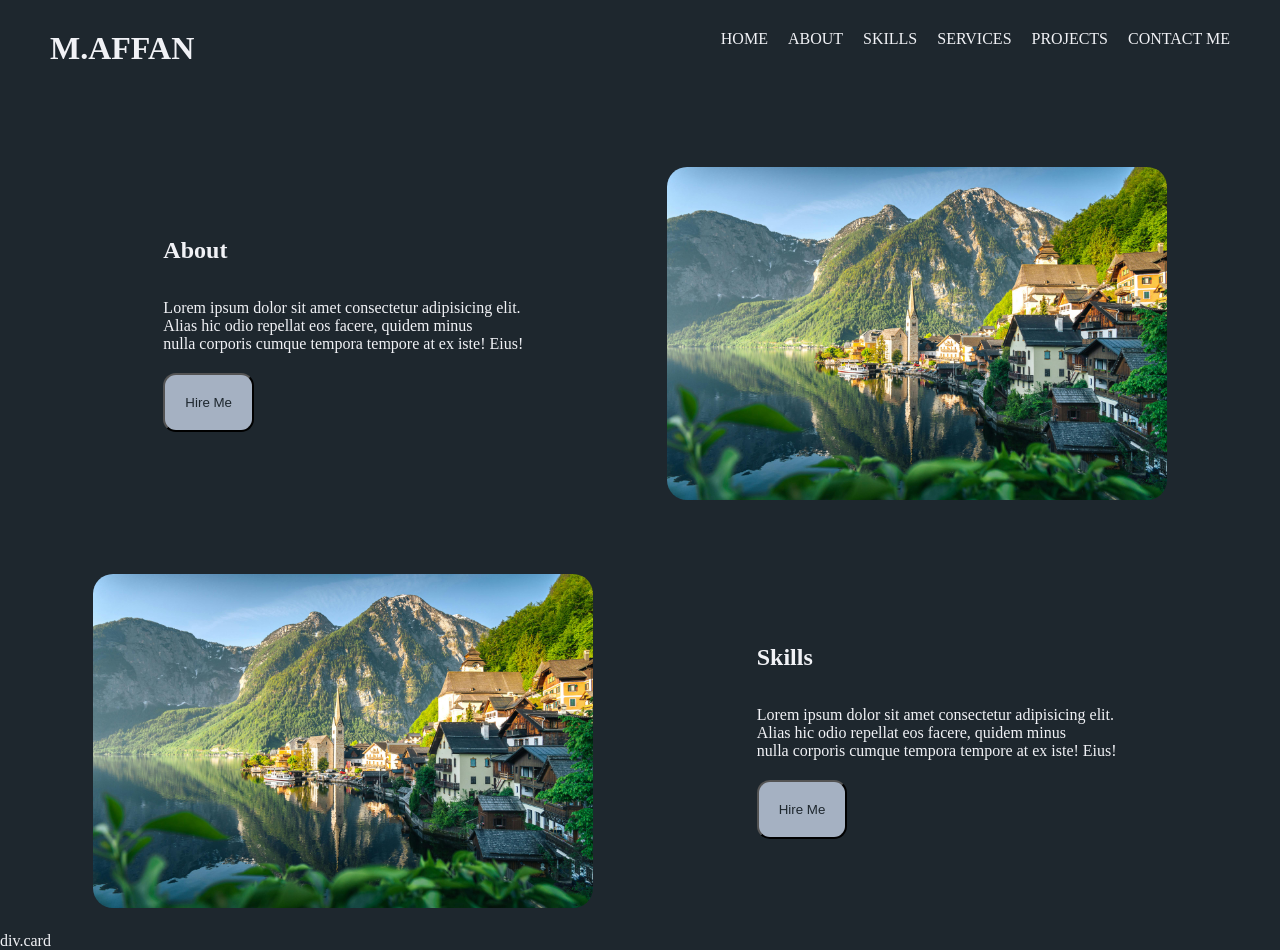
==== students/SMIT-407523/affan.html @ e3474248 "new" ====
<!DOCTYPE html>
<html lang="en">
<head>
    <meta charset="UTF-8">
    <meta name="viewport" content="width=device-width, initial-scale=1.0">
    <title>Personal portfolio</title>
</head>
<link rel="stylesheet" href="affan.css">
<body>
    <div class="navbar">
        <div class="logo">
            <h1>M.AFFAN</h1>
        </div>
        <div class="bars">
            <ul>
                <li><a href="">HOME</a></li>
                <li><a href="">ABOUT</a></li>
                <li><a href="">SKILLS</a></li>
                <li><a href="">SERVICES</a></li>
                <li><a href="">PROJECTS</a></li>
                <li><a href="">CONTACT ME</a></li>
            </ul>
        </div>
    </div>
     <div class="content">
        <div class="text">
            <h2> About</h2>
            <p>Lorem ipsum dolor sit amet consectetur adipisicing elit. <br> Alias hic odio repellat eos facere, quidem minus <br>nulla corporis cumque tempora  tempore at ex iste! Eius!</p>
            <button>Hire Me</button>
        </div>
        <div class="image">
            <img src="./assets/pexels-frank-wesneck-2154020533-34514019.jpg" alt="">
        </div>
     </div>
     <div class="content">
         <div class="image">
            <img src="./assets/pexels-frank-wesneck-2154020533-34514019.jpg" alt="">
        </div>
         <div class="text">
            <h2>Skills</h2>
            <p>Lorem ipsum dolor sit amet consectetur adipisicing elit. <br> Alias hic odio repellat eos facere, quidem minus <br>nulla corporis cumque tempora  tempore at ex iste! Eius!</p>
            <button>Hire Me</button>
        </div>
     </div>
    div.card
</body>
</html>
---- students/SMIT-407523/affan.css ----
/* ================================
   Global Root Variables
================================ */
:root {
  /* Colors */
  --primary-color: #4b7bec;
  --primary-dark: #3867d6;
  --secondary-color: #a5b1c2;
  --light-color: #f5f6fa;
  --dark-color: #1e272e;
  --text-color: #2f3640;
  --white: #ffffff;

  /* Background Colors */
  --bg-main: #ffffff;
  --bg-secondary: #f1f2f6;

  /* Gradients */
  --gradient-primary: linear-gradient(135deg, #4b7bec, #3867d6);
  --gradient-dark: linear-gradient(135deg, #1e272e, #2f3640);

  /* Typography */
  --font-family: "Poppins", sans-serif;
  --font-family-secondary: "Roboto", sans-serif;

  --h1-size: 3rem;
  --h2-size: 2.2rem;
  --h3-size: 1.6rem;
  --text-size: 1rem;
  --small-text: 0.9rem;

  /* Spacing */
  --section-padding: 80px 20px;
  --container-width: 1200px;

  /* UI */
  --radius: 12px;
  --circle-radius: 50%;
  --shadow: 0 4px 12px rgba(0, 0, 0, 0.1), 0 2px 6px rgba(0, 0, 0, 0.08);

  /* Transition */
  --transition: 0.3s ease-in-out;
}

* {
    margin: 0;
    padding: 0;
    box-sizing: border-box;
    background-color: var(--dark-color);
    color: var(--bg-secondary);
}
.bars{
    display: flex;
    justify-content: space-between;
}
ul{
    display: flex;
    justify-content: space-between;
    display: flex;
    justify-content: space-between;
    list-style: none;
    gap: 20px;
}
a{
    text-decoration: none;
    color:var(--bg-secondary);
}
.navbar{
    display: flex;
    justify-content: space-between;
    padding: 30px;
    margin-right: 20px;
    margin-left: 20px;
    
}
.text{
    padding: 60px;
    margin: 10px;
}
button{
  
    padding: 20px;
    background-color: var(--secondary-color) !important;
    border-radius: 13px;
    color: var(--dark-color) !important;
    font-family: 'Poppins', sans-serif;
    font-weight: 500;
    margin-top: 20px;
}
.image img{
     width: 500px;
     border-radius: 20px;
     margin-right: 20px;
}
.content{
    display: flex;
    justify-content: space-evenly;
    padding-top: 50px;
    margin: 20px;
}
.text h2{
    padding-bottom: 35px;
}
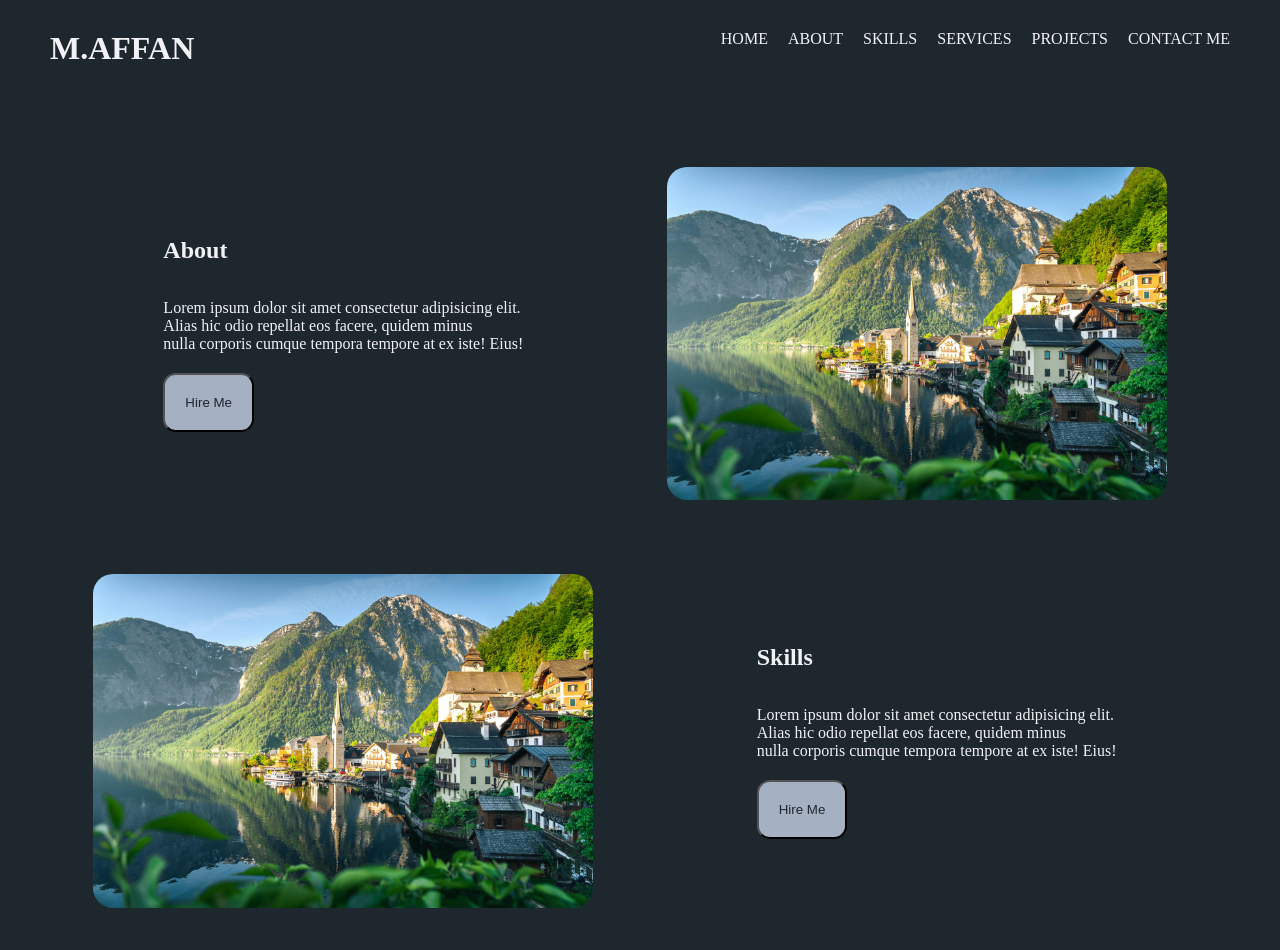
==== commit 406b2d31: "new" ====
--- a/students/SMIT-407523/affan.html
+++ b/students/SMIT-407523/affan.html
@@ -42,6 +42,10 @@
             <button>Hire Me</button>
         </div>
      </div>
-    div.card
+    <div class="cards">
+        <div class="card1">
+            <img src="./" alt="">
+        </div>
+    </div>
 </body>
 </html>
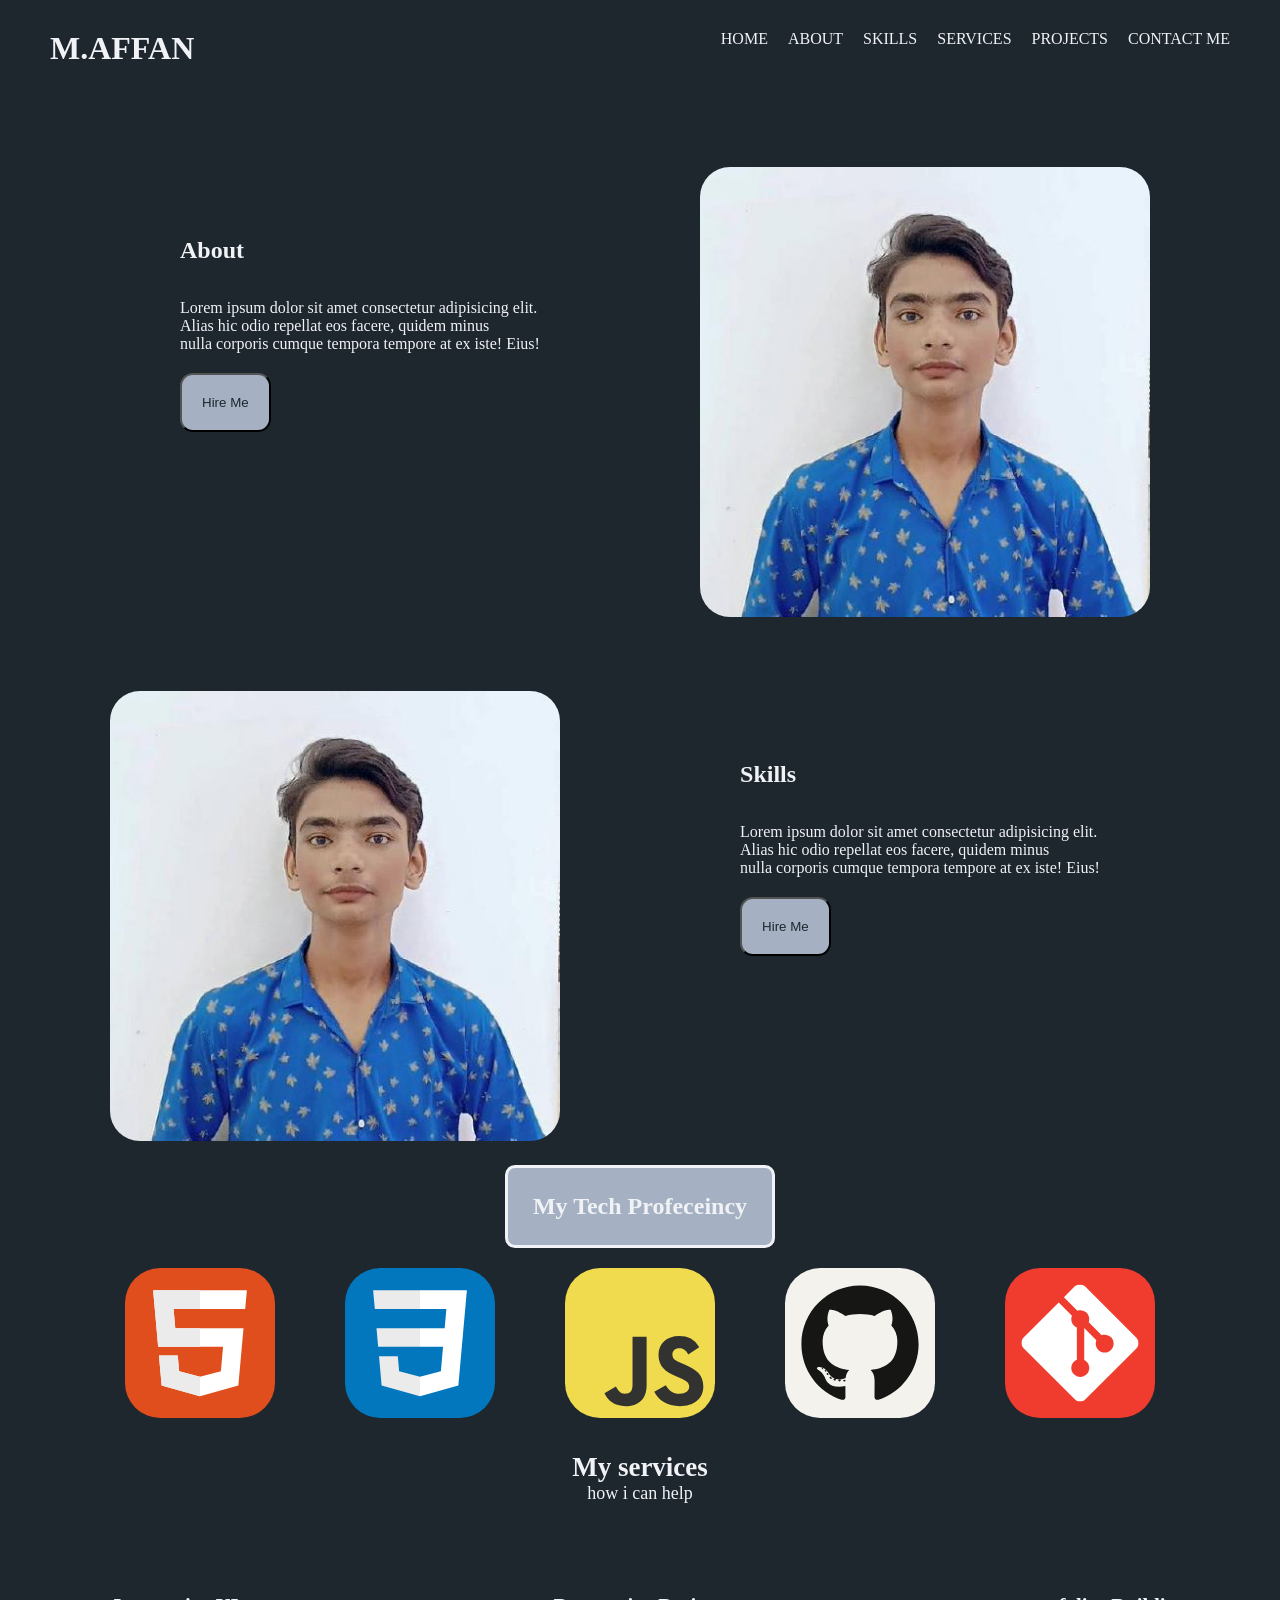
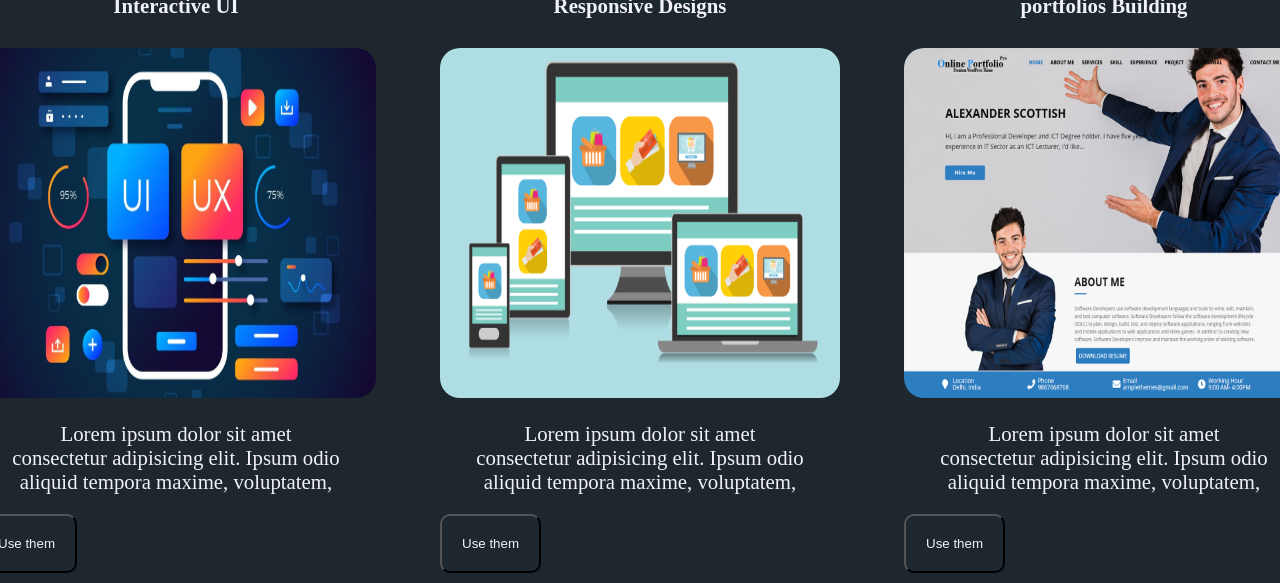
==== commit 58253c20: "new" ====
--- a/students/SMIT-407523/affan.html
+++ b/students/SMIT-407523/affan.html
@@ -29,12 +29,12 @@
             <button>Hire Me</button>
         </div>
         <div class="image">
-            <img src="./assets/pexels-frank-wesneck-2154020533-34514019.jpg" alt="">
+            <img src="./assets/209023141.jfif" alt="">
         </div>
      </div>
      <div class="content">
          <div class="image">
-            <img src="./assets/pexels-frank-wesneck-2154020533-34514019.jpg" alt="">
+            <img src="./assets/209023141.jfif" alt="">
         </div>
          <div class="text">
             <h2>Skills</h2>
@@ -42,9 +42,50 @@
             <button>Hire Me</button>
         </div>
      </div>
+     <div class="pro">
+        <h2 class="pro-h2">My Tech Profeceincy</h2>
+     </div>
     <div class="cards">
+        
         <div class="card1">
-            <img src="./" alt="">
+            <img src="./assets/icons/HTML.svg" alt="">
+        </div>
+        <div class="card2">
+            <img src="./assets/icons/CSS.svg" alt="">
+        </div>
+        <div class="card3">
+            <img src="./assets/icons/JavaScript.svg" alt="">
+        </div>
+        <div class="card4">
+            <img src="./assets/icons/Github-Light.svg" alt="">
+        </div>
+        <div class="card5">
+            <img src="./assets/icons/Git.svg" alt="">
+        </div>
+    </div>
+     <div class="para">
+            <h2>My services</h2>
+           <p>how i can help</p>
+        </div>
+    <div class="services">
+        <div class="service1">
+            <h3>Interactive UI</h3>
+        <img src="./assets/service1.jfif" alt="">
+        
+        <p>Lorem ipsum dolor sit amet consectetur adipisicing elit.  Ipsum odio   <br>aliquid tempora maxime, voluptatem,   </p>
+        <button>Use them</button>
+        </div>
+        <div class="service2">
+            <h3>Responsive Designs</h3>
+        <img src="./assets/service2.webp" alt="">
+        <p>Lorem ipsum dolor sit amet consectetur adipisicing elit.  Ipsum odio   <br>aliquid tempora maxime, voluptatem, </p>
+        <button>Use them</button>
+        </div>
+        <div class="service3">
+            <h3>portfolios Building</h3>
+        <img src="./assets/service 3.png" alt="">
+        <p>Lorem ipsum dolor sit amet consectetur adipisicing elit.  Ipsum odio   <br>aliquid tempora maxime, voluptatem,   </p>
+        <button>Use them</button>
         </div>
     </div>
 </body>
--- a/students/SMIT-407523/affan.css
+++ b/students/SMIT-407523/affan.css
@@ -77,7 +77,7 @@
     padding: 60px;
     margin: 10px;
 }
-button{
+ .text button{
   
     padding: 20px;
     background-color: var(--secondary-color) !important;
@@ -88,8 +88,8 @@
     margin-top: 20px;
 }
 .image img{
-     width: 500px;
-     border-radius: 20px;
+     width: 450px;
+     border-radius: 30px;
      margin-right: 20px;
 }
 .content{
@@ -101,4 +101,113 @@
 .text h2{
     padding-bottom: 35px;
 }
-
+.cards{
+    display: flex;
+    justify-content: center;
+    gap: 20px;
+    padding: 20px;
+}
+    
+.pro {
+    display: flex;
+    border: none;
+    justify-content: center;
+    
+}
+.pro-h2{
+ display: flex;
+   justify-content: center;
+   padding: 25px;
+   border: solid ;
+   border-radius: 10px;
+   background-color: #a5b1c2;
+   
+}
+
+.card1 img{
+    width: 200px;
+    height: 150px;
+}
+.card2 img{
+    width: 200px;
+    height: 150px;
+}
+.card3 img{
+    width: 200px;
+    height: 150px;
+}
+.card4 img{
+    width: 200px;
+    height: 150px;
+}
+.card5 img{
+    width: 200px;
+    height: 150px;
+}
+.para{
+   padding: 10px;
+   font-size: large;
+   text-align: center;
+}
+
+.services {
+    display: flex;
+    padding:10px;
+    justify-content: center;
+    margin: auto;
+    gap: 4rem;
+    margin-top: 40px;
+}
+.service1 img{
+    width: 400px;
+    height: 350px;
+    border-radius: 20px;
+    
+}
+.service1{
+    align-items: center;
+}
+
+.service1 p, .service2 p, .service3 p {
+    font-size: 1.3rem;
+    width: 370px;
+    justify-content: center;
+    text-align: center;
+    margin: auto;
+     padding: 20px;
+}
+.service1 h3, .service2 h3, .service3 h3{
+     font-size: 1.3rem;
+    width: 370px;
+    justify-content: center;
+    text-align: center;
+    margin: auto;
+   padding: 30px;
+}   
+
+.service2 img{
+    width: 400px;
+    height: 350px;
+     border-radius: 20px;
+      
+}
+.service2{
+    align-items: center;
+    
+}
+.service3 img{
+    width: 400px;
+    height: 350px;
+     border-radius: 20px;
+     
+}
+.service3{
+    align-items: center;
+}
+.service1 button, .service2 button, .service3 button{
+     justify-content: center;
+     align-items: center;
+     padding: 20px;
+     border-radius: 10px;
+     
+}
